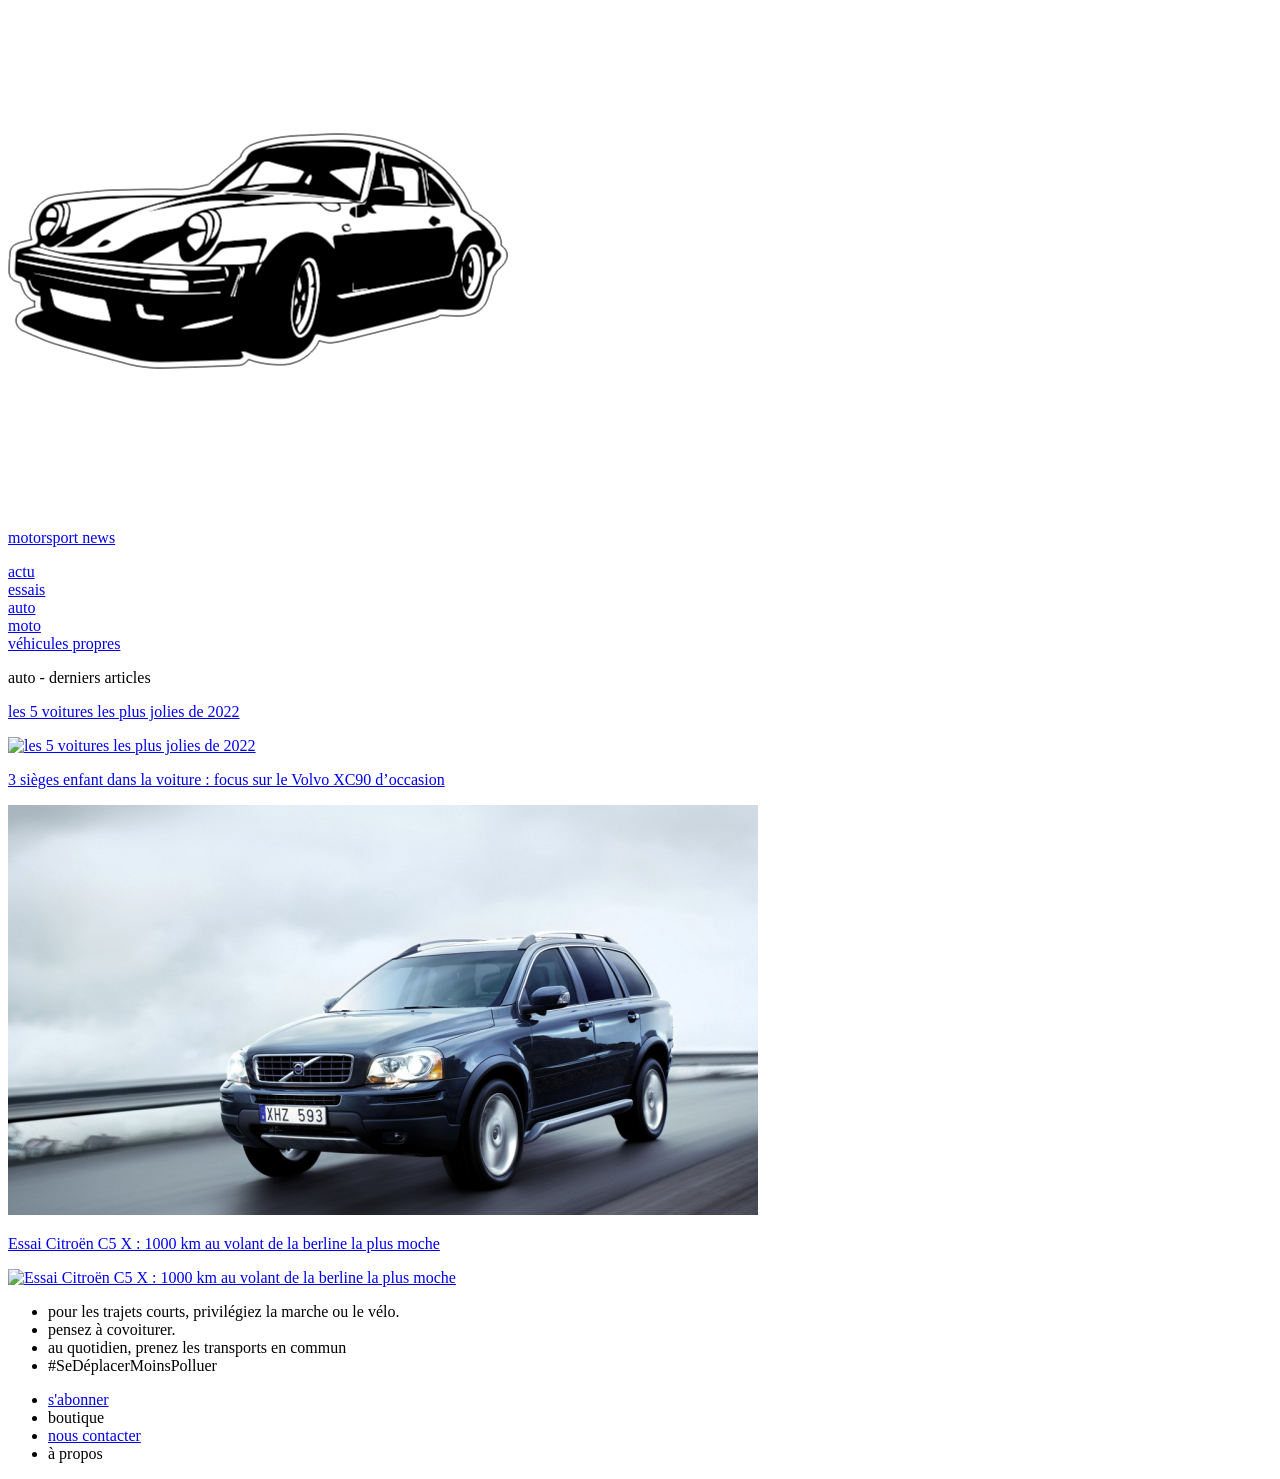
==== auto.html @ a55ce9e3 "commit" ====
<!DOCTYPE html>
<html lang="fr">
   <head>
      <meta charset="utf-8">
      <meta http-equiv="X-UA-Compatible" content="IE=edge">
      <meta name = "motorsport-news" content="width= device-width, initial-scale=1.0">
      <title>motorsport news</title>
   	<link href="stylecategories.css" rel="stylesheet"/>
   </head>
   <body>
      <header>
         <div class="logo">
            <a href="accueil.html"><img src="image/logo.png" alt="image not found" title="accueil"></a>
            </div>
            <div class="nom">
               <a href="accueil.html"><p>motorsport news</p></a>
            </div>
      </header>
      <nav>
         <div class="navigation">
            <div class="element"><a href="actu.html">actu</a></div>
            <div class="element"><a href="essais.html">essais</a></div>
            <div class="element"><a href="auto.html">auto</a></div>
            <div class="element"><a href="moto.html">moto</a></div>
            <div class="element"><a href="vehiculespropres.html">véhicules propres</a></div>
         </div>
      </nav>
      <main>
         <div class="grandtitre">
            <p>auto - derniers articles</p>
         </div>

         <div class="article">
            <div class="titre"><a href="les5voitureslesplusjoliesde2022.html"><p>les 5 voitures les plus jolies de 2022</p></a>
            </div>
            <a href="les5voitureslesplusjoliesde2022.html"><img src="image/les5voitureslesplusjoliesde2022.jpg" title="les 5 voitures les plus jolies de 2022"></a>
         </div>

         <div class="article">
            <div class="titre"><a href="3siegesenfantdanslavoiturefocussurleVolvoXC90 doccasion"><p>3 sièges enfant dans la voiture : focus sur le Volvo XC90 d’occasion</p></a>
            </div>
            <a href="3siegesenfantdanslavoiturefocussurleVolvoXC90doccasion"><img src="image/3siegesenfantdanslavoiturefocussurleVolvoXC90doccasion.jpg" title="3 sièges enfant dans la voiture : focus sur le Volvo XC90 d’occasion"></a>
         </div>

         <div class="article">
            <div class="titre"><a href="essaicitroënC5x1000kmauvolantdelaberlinelaplusmoche"><p>Essai Citroën C5 X : 1000 km au volant de la berline la plus moche</p></a>
            </div>
            <a href="essaicitroënC5x1000kmauvolantdelaberlinelaplusmoche"><img src="image/essaicitroënC5x1000kmauvolantdelaberlinelaplusmoche.jpeg" title="Essai Citroën C5 X : 1000 km au volant de la berline la plus moche"></a>
         </div>
      </main>
      <footer>
         <ul>
            <li>pour les trajets courts, privilégiez la marche ou le vélo.</li>
            <li>pensez à covoiturer.</li>
            <li>au quotidien, prenez les transports en commun</li>
            <li>#SeDéplacerMoinsPolluer</li>
         </ul>
         <div class="footer2">
               <ul>
                  <li><a href="sabonner.html">s'abonner</a></li>
                  <li>boutique</li>
                  <li><a href="mailto:contact@motorsport-news.com">nous contacter</a></li>
                  <li>à propos</li>
               </ul>
            </div>
      </footer>
   </body>
</html>
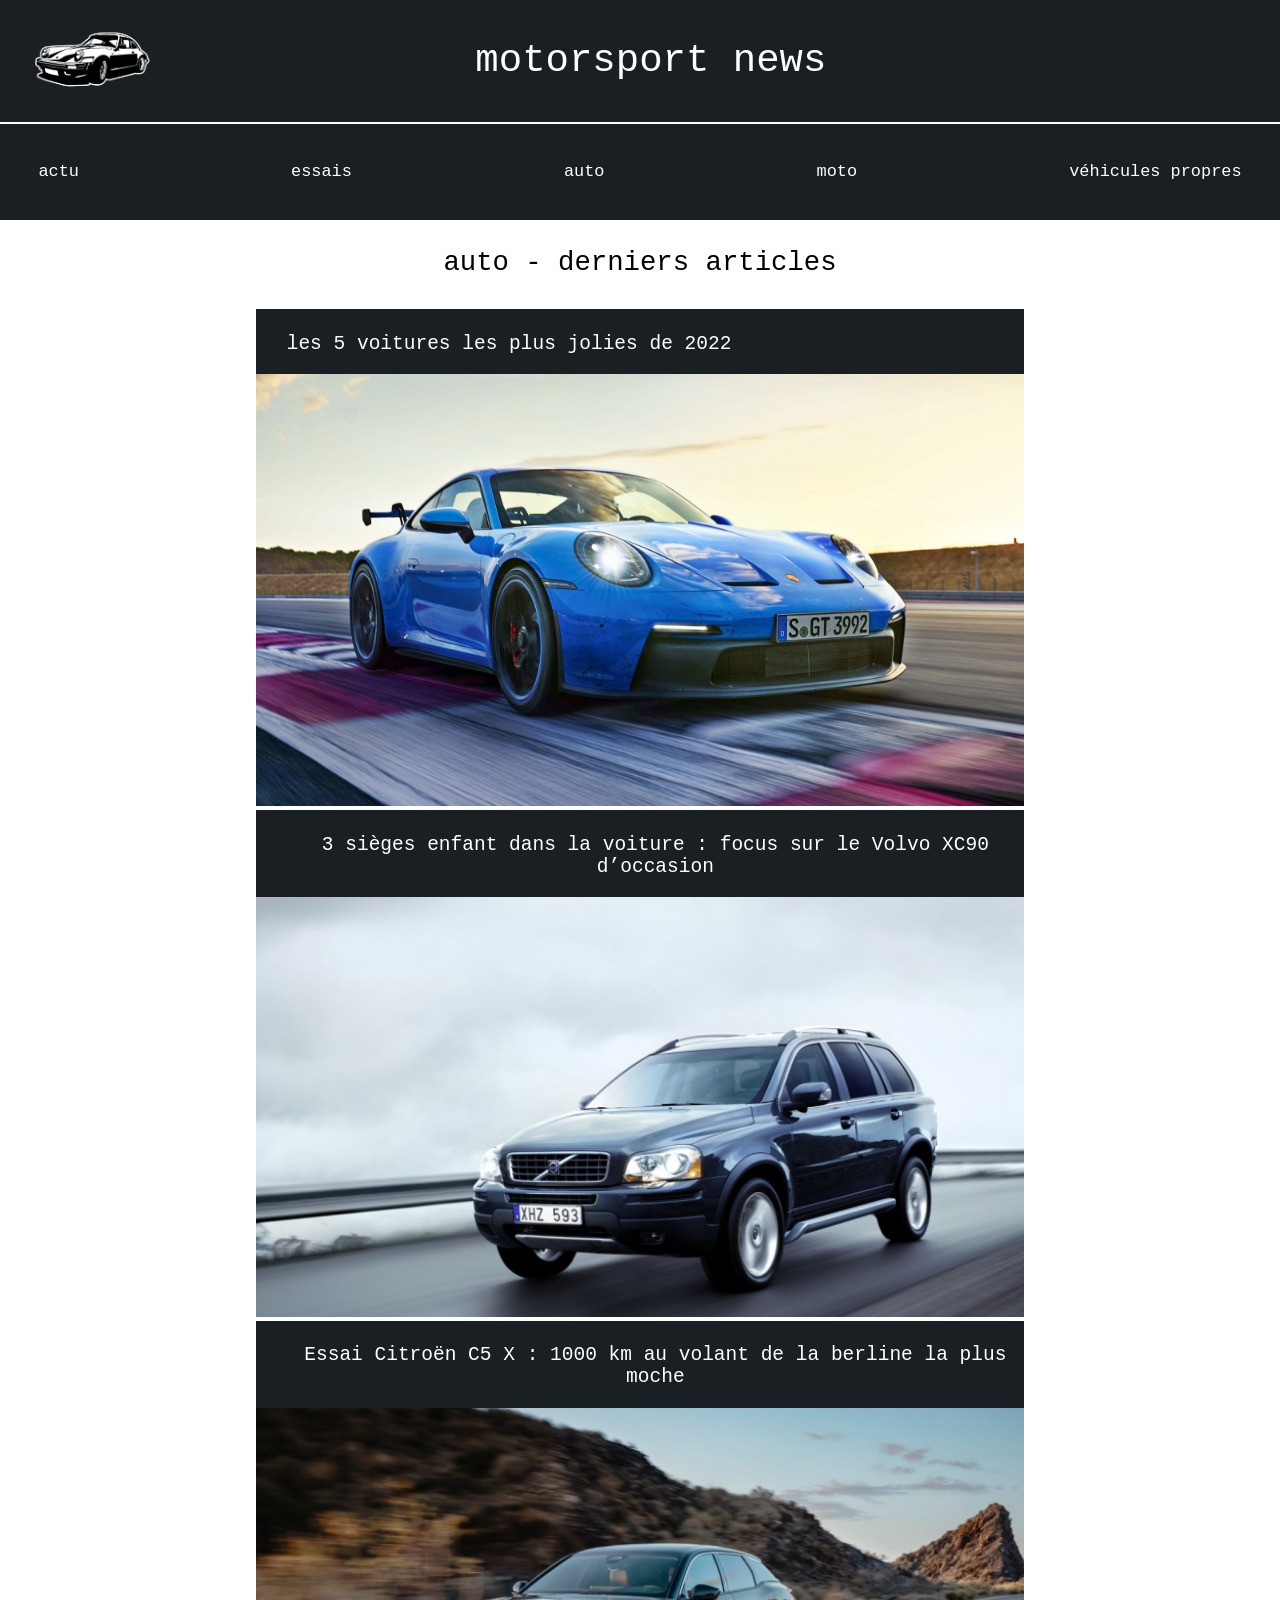
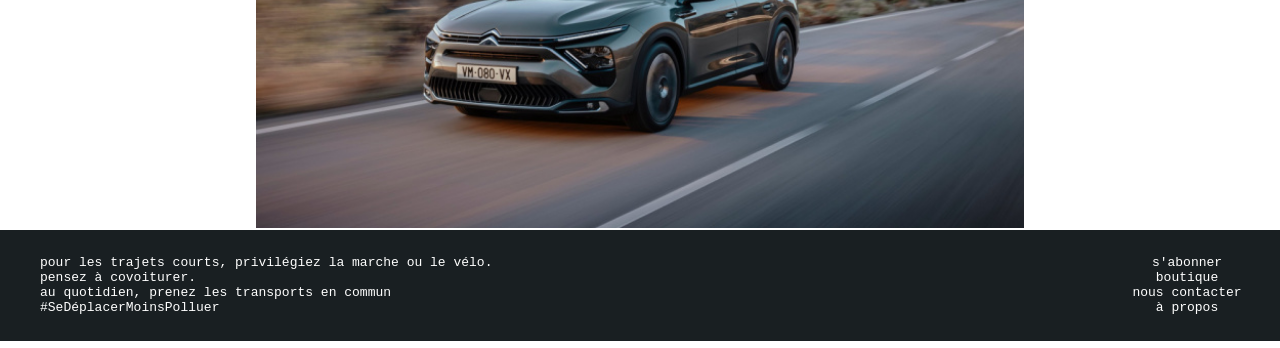
==== commit 776ebb30: "commit" ====
--- a/auto.html
+++ b/auto.html
@@ -37,15 +37,15 @@
          </div>
 
          <div class="article">
-            <div class="titre"><a href="3siegesenfantdanslavoiturefocussurleVolvoXC90 doccasion"><p>3 sièges enfant dans la voiture : focus sur le Volvo XC90 d’occasion</p></a>
+            <div class="titre"><a href="3siegesenfantdanslavoiturefocussurleVolvoXC90doccasion.html"><p>3 sièges enfant dans la voiture : focus sur le Volvo XC90 d’occasion</p></a>
             </div>
-            <a href="3siegesenfantdanslavoiturefocussurleVolvoXC90doccasion"><img src="image/3siegesenfantdanslavoiturefocussurleVolvoXC90doccasion.jpg" title="3 sièges enfant dans la voiture : focus sur le Volvo XC90 d’occasion"></a>
+            <a href="3siegesenfantdanslavoiturefocussurleVolvoXC90doccasion.html"><img src="image/3siegesenfantdanslavoiturefocussurleVolvoXC90doccasion.jpg" title="3 sièges enfant dans la voiture : focus sur le Volvo XC90 d’occasion"></a>
          </div>
 
          <div class="article">
-            <div class="titre"><a href="essaicitroënC5x1000kmauvolantdelaberlinelaplusmoche"><p>Essai Citroën C5 X : 1000 km au volant de la berline la plus moche</p></a>
+            <div class="titre"><a href="essaicitroënC5x1000kmauvolantdelaberlinelaplusmoche.html"><p>Essai Citroën C5 X : 1000 km au volant de la berline la plus moche</p></a>
             </div>
-            <a href="essaicitroënC5x1000kmauvolantdelaberlinelaplusmoche"><img src="image/essaicitroënC5x1000kmauvolantdelaberlinelaplusmoche.jpeg" title="Essai Citroën C5 X : 1000 km au volant de la berline la plus moche"></a>
+            <a href="essaicitroenC5x1000kmauvolantdelaberlinelaplusmoche.html"><img src="image/essaicitroenC5x1000kmauvolantdelaberlinelaplusmoche.jpeg" title="Essai Citroën C5 X : 1000 km au volant de la berline la plus moche"></a>
          </div>
       </main>
       <footer>
@@ -60,7 +60,7 @@
                   <li><a href="sabonner.html">s'abonner</a></li>
                   <li>boutique</li>
                   <li><a href="mailto:contact@motorsport-news.com">nous contacter</a></li>
-                  <li>à propos</li>
+                  <li><a href="apropos.html">à propos</a></li>
                </ul>
             </div>
       </footer>
--- a/stylecategories.css
+++ b/stylecategories.css
@@ -0,0 +1,102 @@
+ul{
+	list-style-type: none;
+}
+img{
+	opacity: 1;
+	width: 100%;
+	display: flex;
+}
+a{
+	text-decoration: none;
+	color: white;
+}
+body{
+	font-family: monospace;
+	margin: 0px;
+	padding: 0px;
+}
+header {
+	/*header*/
+	color: white;
+	font-size: 300%;
+	background-color: #191f22;
+	margin: 0%;
+	display: flex;
+	flex-direction: row;
+	align-items: center;
+	padding-right: 10%;
+}
+nav{
+	margin: 0%;
+	border-top: 3% white solid;
+}
+main{
+	width: 60%;
+	display: flex;
+	flex-direction: column;
+	justify-content: center;
+	align-items: center;
+	margin-left: 20%;
+}
+footer{
+	color: white;
+	font-size: 1em;
+	text-align: left;
+	text-decoration: none;
+	background-color: #191f22;
+	padding-top: 1%;
+	padding-bottom: 1%;
+	border-top: 2px #ffffff solid;
+	display: flex;
+	flex-direction: row;
+	justify-content: space-between;
+}
+.nom{
+	flex-grow: 1;
+	text-align: center;
+}
+.logo{
+	width: 10%;
+	height: 10%;
+	padding-left: 3%;
+}
+.navigation{
+	display: flex;
+	justify-content: space-between;
+	font-size: 1.3em;
+	text-decoration: none;
+	background-color: #191f22;
+	color: white;
+	text-decoration: none;
+	border-top: 2px #ffffff solid;
+
+}
+.article{
+	margin-top: 4px;
+}
+
+.element{
+	border-radius: 5px;
+	padding: 3%;
+	color: white;
+}
+.grandtitre{
+	font-size: 210%;
+	flex-grow: 1;
+	text-align: center;
+}
+.titre{
+	font-size: 150%;
+	color: white;
+	text-align: center;
+	padding-top: 0.5%;
+	padding-left: 4%;
+	display: flex;
+	flex-direction: row;
+	align-items: center;
+	background-color: #191f22;
+}
+.footer2{
+	text-align: center;
+	margin-right: 3%;
+}
